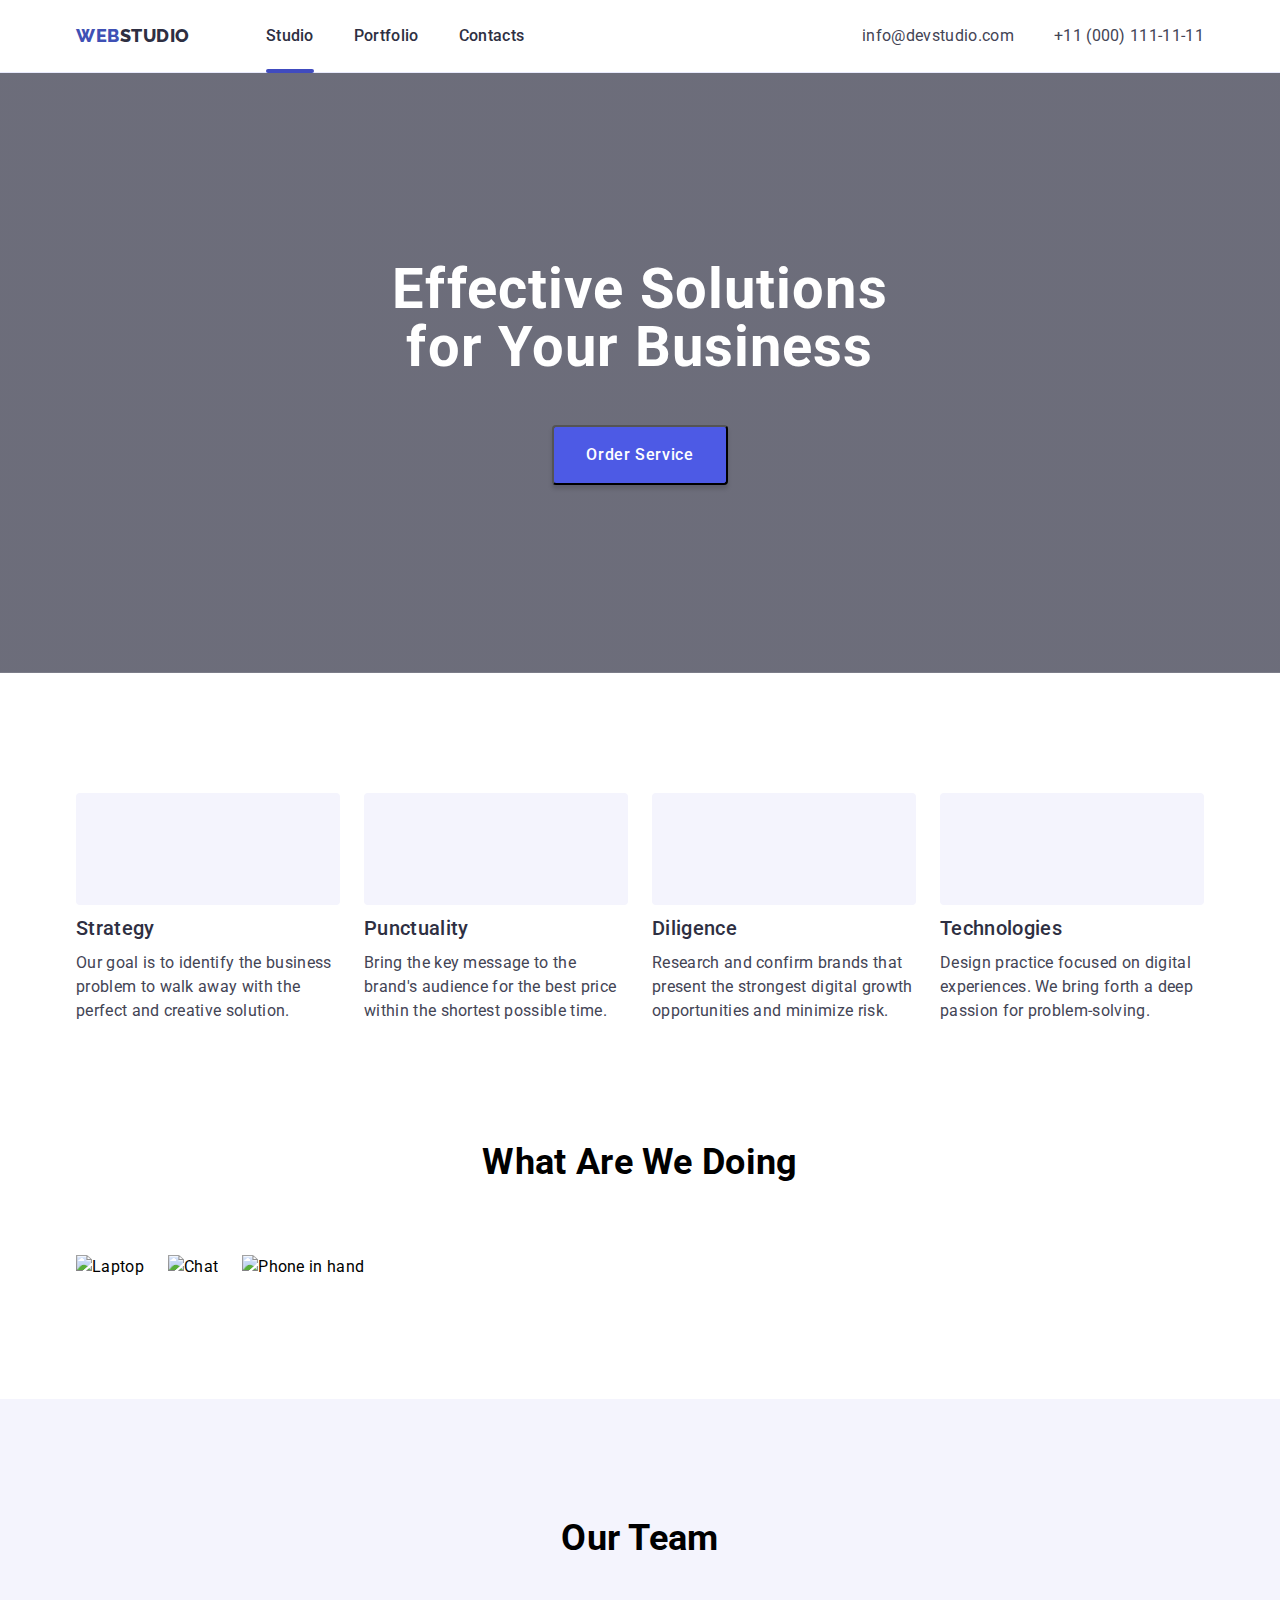
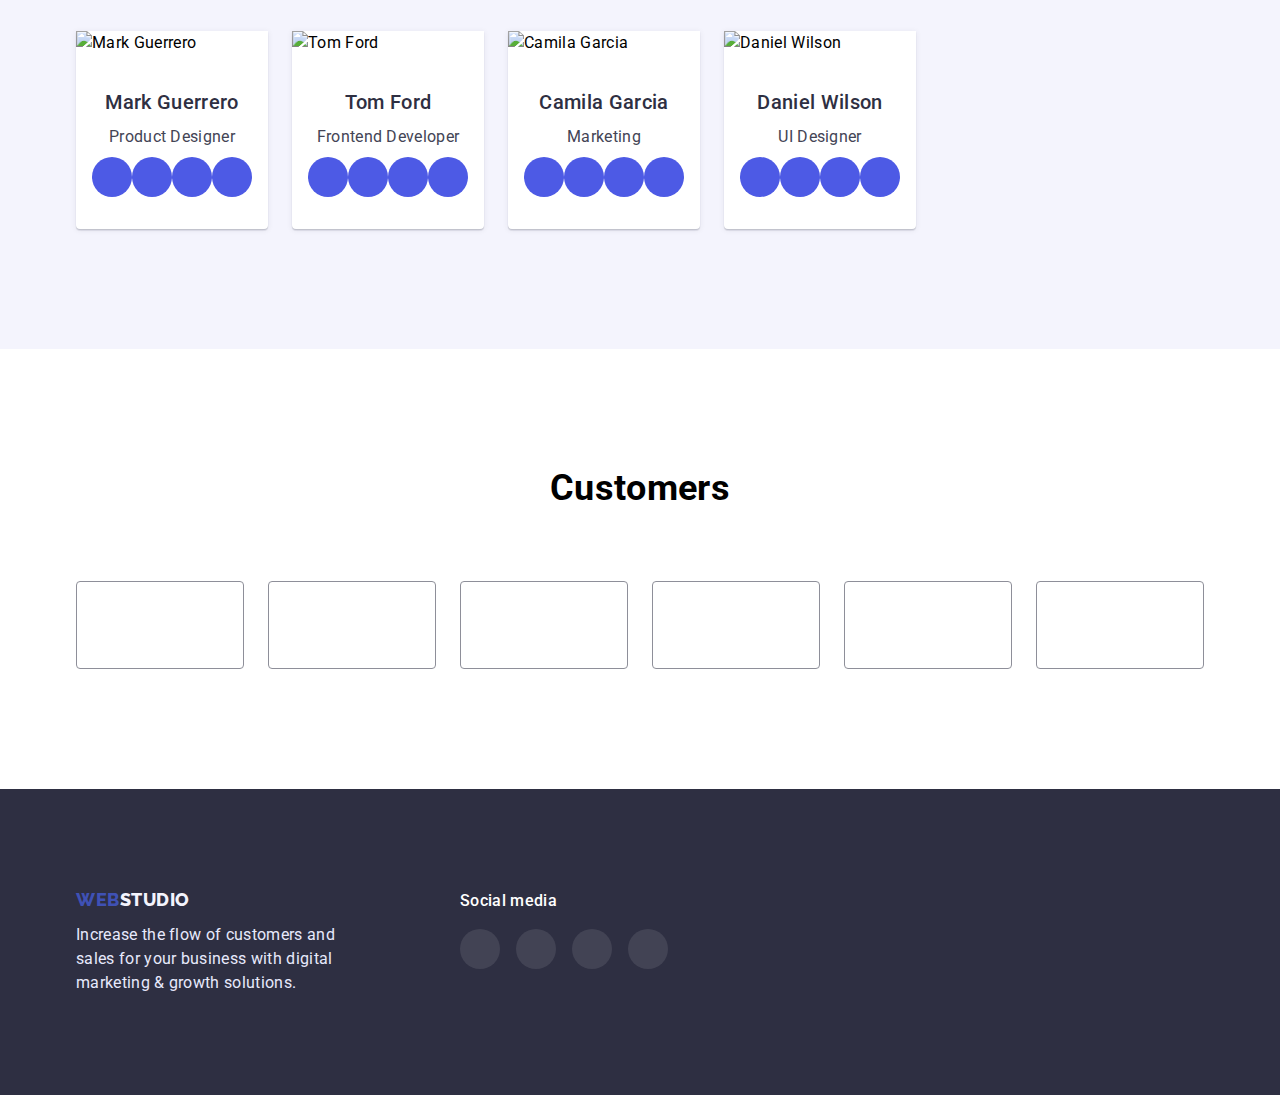
==== index.html @ 966cbff6 "v1.1" ====
<!DOCTYPE html>
<html lang="en">
  <head>
    <meta charset="UTF-8" />
    <meta http-equiv="X-UA-Compatible" content="IE=edge" />
    <meta name="viewport" content="width=device-width, initial-scale=1.0" />
    <title>WebStudio</title>
    <link rel="preconnect" href="https://fonts.googleapis.com" />
    <link rel="preconnect" href="https://fonts.gstatic.com" crossorigin />
    <link
      href="https://fonts.googleapis.com/css2?family=Raleway:wght@800&family=Roboto:wght@400;500;700;900&display=swap"
      rel="stylesheet"
    />
    <link
      rel="stylesheet"
      href="https://cdnjs.cloudflare.com/ajax/libs/modern-normalize/1.1.0/modern-normalize.min.css"
    />
    <link rel="stylesheet" href="./css/styles.css" />
  </head>
  <body>
    <header class="header">
      <div class="container main-nav">
        <nav class="header-navigation">
          <a class="header-logo link" href="./index.html"
            ><span class="header-logo-span">Web</span>Studio</a
          >
          <ul class="header-list list">
            <li class="header-item">
              <a class="header-link link current" href="./index.html">Studio</a>
            </li>
            <li class="header-item">
              <a class="header-link link" href="./portfolio.html">Portfolio</a>
            </li>
            <li class="header-item">
              <a class="header-link link" href="">Contacts</a>
            </li>
          </ul>
        </nav>
        <address class="header-address">
          <ul class="header-address-list list">
            <li class="header-address-item">
              <a
                class="header-address-link link"
                href="mailto:info@devstudio.com"
                >info@devstudio.com</a
              >
            </li>
            <li class="header-address-item">
              <a class="header-address-link link" href="tel:+110001111111"
                >+11 (000) 111-11-11</a
              >
            </li>
          </ul>
        </address>
      </div>
    </header>

    <main>
      <!-- Section hero image -->
      <section class="hero">
        <div class="container">
          <h1 class="hero-headline">Effective Solutions for Your Business</h1>
          <button type="button" data-modal-open class="hero-button">
            Order Service
          </button>
        </div>
      </section>

      <!-- Section general info -->

      <section class="advantages">
        <div class="container">
          <h2 class="advantages-title visually-hidden">Advantages</h2>
          <ul class="advantages-list list">
            <li class="advantages-item">
              <div class="advantages-item-wrapper">
                <svg class="advantages-item-icon" width="64" height="64">
                  <use href="./images/icons.svg#icon-antenna"></use>
                </svg>
              </div>
              <h3 class="advantages-subtitle">Strategy</h3>
              <p class="advantages-description">
                Our goal is to identify the business problem to walk away with
                the perfect and creative solution.
              </p>
            </li>
            <li class="advantages-item">
              <div class="advantages-item-wrapper">
                <svg class="advantages-item-icon" width="64" height="64">
                  <use href="./images/icons.svg#icon-clock"></use>
                </svg>
              </div>
              <h3 class="advantages-subtitle">Punctuality</h3>
              <p class="advantages-description">
                Bring the key message to the brand's audience for the best price
                within the shortest possible time.
              </p>
            </li>

            <li class="advantages-item">
              <div class="advantages-item-wrapper">
                <svg class="advantages-item-icon" width="64" height="64">
                  <use href="./images/icons.svg#icon-diagram"></use>
                </svg>
              </div>
              <h3 class="advantages-subtitle">Diligence</h3>
              <p class="advantages-description">
                Research and confirm brands that present the strongest digital
                growth opportunities and minimize risk.
              </p>
            </li>

            <li class="advantages-item">
              <div class="advantages-item-wrapper">
                <svg class="advantages-item-icon" width="64" height="64">
                  <use href="./images/icons.svg#icon-astronaut"></use>
                </svg>
              </div>
              <h3 class="advantages-subtitle">Technologies</h3>
              <p class="advantages-description">
                Design practice focused on digital experiences. We bring forth a
                deep passion for problem-solving.
              </p>
            </li>
          </ul>
        </div>
      </section>

      <!-- Services section-->
      <section class="services">
        <div class="container">
          <h2 class="services-title title">What are we doing</h2>
          <ul class="services-list list">
            <li class="services-item">
              <img
                src="./images/section2_img1.jpg"
                alt="Laptop"
                class="services-item-image"
              />
            </li>
            <li class="services-item">
              <img
                src="./images/section2_img2.jpg"
                alt="Chat"
                class="services-item-image"
              />
            </li>
            <li class="services-item">
              <img
                src="./images/section2_img3.jpg"
                alt="Phone in hand"
                class="services-item-image"
              />
            </li>
          </ul>
        </div>
      </section>

      <!-- Team section-->
      <section class="team">
        <div class="container">
          <h2 class="team-title title">Our Team</h2>
          <ul class="team-list list">
            <li class="team-item">
              <img
                src="./images/section3_img1.jpg"
                alt="Mark Guerrero"
                class="team-item-image"
              />
              <div class="team-card-container">
                <h3 class="team-item-subtitle">Mark Guerrero</h3>
                <p class="team-item-description">Product Designer</p>
                <ul class="team-social-list list">
                  <li class="team-social-item">
                    <a href="#" class="team-social-link link">
                      <svg class="team-social-icon" width="16" height="16">
                        <use href="./images/icons.svg#icon-instagram"></use>
                      </svg>
                    </a>
                  </li>
                  <li class="team-social-item">
                    <a href="#" class="team-social-link link">
                      <svg class="team-social-icon" width="16" height="16">
                        <use href="./images/icons.svg#icon-twitter"></use>
                      </svg>
                    </a>
                  </li>
                  <li class="team-social-item">
                    <a href="#" class="team-social-link link">
                      <svg class="team-social-icon" width="16" height="16">
                        <use href="./images/icons.svg#icon-facebook"></use>
                      </svg>
                    </a>
                  </li>
                  <li class="team-social-item">
                    <a href="#" class="team-social-link link">
                      <svg class="team-social-icon" width="16" height="16">
                        <use href="./images/icons.svg#icon-linkedin"></use>
                      </svg>
                    </a>
                  </li>
                </ul>
              </div>
            </li>
            <li class="team-item">
              <img
                src="./images/section3_img2.jpg"
                alt="Tom Ford"
                class="team-item-image"
              />
              <div class="team-card-container">
                <h3 class="team-item-subtitle">Tom Ford</h3>
                <p class="team-item-description">Frontend Developer</p>
                <ul class="team-social-list list">
                  <li class="team-social-item">
                    <a href="#" class="team-social-link link">
                      <svg class="team-social-icon" width="16" height="16">
                        <use href="./images/icons.svg#icon-instagram"></use>
                      </svg>
                    </a>
                  </li>
                  <li class="team-social-item">
                    <a href="#" class="team-social-link link">
                      <svg class="team-social-icon" width="16" height="16">
                        <use href="./images/icons.svg#icon-twitter"></use>
                      </svg>
                    </a>
                  </li>
                  <li class="team-social-item">
                    <a href="#" class="team-social-link link">
                      <svg class="team-social-icon" width="16" height="16">
                        <use href="./images/icons.svg#icon-facebook"></use>
                      </svg>
                    </a>
                  </li>
                  <li class="team-social-item">
                    <a href="#" class="team-social-link link">
                      <svg class="team-social-icon" width="16" height="16">
                        <use href="./images/icons.svg#icon-linkedin"></use>
                      </svg>
                    </a>
                  </li>
                </ul>
              </div>
            </li>
            <li class="team-item">
              <img
                src="./images/section3_img3.jpg"
                alt="Camila Garcia"
                class="team-item-image"
              />
              <div class="team-card-container">
                <h3 class="team-item-subtitle">Camila Garcia</h3>
                <p class="team-item-description">Marketing</p>
                <ul class="team-social-list list">
                  <li class="team-social-item">
                    <a href="#" class="team-social-link link">
                      <svg class="team-social-icon" width="16" height="16">
                        <use href="./images/icons.svg#icon-instagram"></use>
                      </svg>
                    </a>
                  </li>
                  <li class="team-social-item">
                    <a href="#" class="team-social-link link">
                      <svg class="team-social-icon" width="16" height="16">
                        <use href="./images/icons.svg#icon-twitter"></use>
                      </svg>
                    </a>
                  </li>
                  <li class="team-social-item">
                    <a href="#" class="team-social-link link">
                      <svg class="team-social-icon" width="16" height="16">
                        <use href="./images/icons.svg#icon-facebook"></use>
                      </svg>
                    </a>
                  </li>
                  <li class="team-social-item">
                    <a href="#" class="team-social-link link">
                      <svg class="team-social-icon" width="16" height="16">
                        <use href="./images/icons.svg#icon-linkedin"></use>
                      </svg>
                    </a>
                  </li>
                </ul>
              </div>
            </li>
            <li class="team-item">
              <img
                src="./images/section3_img4.jpg"
                alt="Daniel Wilson"
                class="team-item-image"
              />
              <div class="team-card-container">
                <h3 class="team-item-subtitle">Daniel Wilson</h3>
                <p class="team-item-description">UI Designer</p>
                <ul class="team-social-list list">
                  <li class="team-social-item">
                    <a href="#" class="team-social-link link">
                      <svg class="team-social-icon" width="16" height="16">
                        <use href="./images/icons.svg#icon-instagram"></use>
                      </svg>
                    </a>
                  </li>
                  <li class="team-social-item">
                    <a href="#" class="team-social-link link">
                      <svg class="team-social-icon" width="16" height="16">
                        <use href="./images/icons.svg#icon-twitter"></use>
                      </svg>
                    </a>
                  </li>
                  <li class="team-social-item">
                    <a href="#" class="team-social-link link">
                      <svg class="team-social-icon" width="16" height="16">
                        <use href="./images/icons.svg#icon-facebook"></use>
                      </svg>
                    </a>
                  </li>
                  <li class="team-social-item">
                    <a href="#" class="team-social-link link">
                      <svg class="team-social-icon" width="16" height="16">
                        <use href="./images/icons.svg#icon-linkedin"></use>
                      </svg>
                    </a>
                  </li>
                </ul>
              </div>
            </li>
          </ul>
        </div>
      </section>

      <!-- Cusnomers section-->

      <section class="customers">
        <div class="container">
          <h2 class="customers-title title">Customers</h2>
          <ul class="customers-list list">
            <li class="customers-item">
              <a href="#" class="customers-link link">
                <svg class="customers-icon" width="104" height="56">
                  <use href="./images/icons.svg#icon-Logo-1"></use>
                </svg>
              </a>
            </li>

            <li class="customers-item">
              <a href="#" class="customers-link link">
                <svg class="customers-icon" width="104" height="56">
                  <use href="./images/icons.svg#icon-Logo-6"></use>
                </svg>
              </a>
            </li>

            <li class="customers-item">
              <a href="#" class="customers-link link">
                <svg class="customers-icon" width="104" height="56">
                  <use href="./images/icons.svg#icon-Logo-5"></use>
                </svg>
              </a>
            </li>

            <li class="customers-item">
              <a href="#" class="customers-link link">
                <svg class="customers-icon" width="104" height="56">
                  <use href="./images/icons.svg#icon-Logo-3"></use>
                </svg>
              </a>
            </li>

            <li class="customers-item">
              <a href="#" class="customers-link link">
                <svg class="customers-icon" width="104" height="56">
                  <use href="./images/icons.svg#icon-Logo-4"></use>
                </svg>
              </a>
            </li>

            <li class="customers-item">
              <a href="#" class="customers-link link">
                <svg class="customers-icon" width="104" height="56">
                  <use href="./images/icons.svg#icon-Logo-2"></use>
                </svg>
              </a>
            </li>
          </ul>
        </div>
      </section>
    </main>
    <!-- Footer-->
    <footer class="footer">
      <div class="container">
        <div class="footer-info">
          <a href="./index.html" class="footer-logo link"
            ><span class="footer-logo-span">Web</span>Studio</a
          >
          <p class="footer-description">
            Increase the flow of customers and sales for your business with
            digital marketing & growth solutions.
          </p>
        </div>
        <div class="footer-social-media">
          <p class="footer-social-media-title">Social media</p>
          <ul class="footer-social-media-list list">
            <li class="footer-social-media-item">
              <a href="#" class="footer-social-media-link link">
                <svg class="footer-social-media-icon" width="24" height="24">
                  <use href="./images/icons.svg#icon-instagram"></use>
                </svg>
              </a>
            </li>
            <li class="footer-social-media-item">
              <a href="#" class="footer-social-media-link link">
                <svg class="footer-social-media-icon" width="24" height="24">
                  <use href="./images/icons.svg#icon-twitter"></use>
                </svg>
              </a>
            </li>
            <li class="footer-social-media-item">
              <a href="#" class="footer-social-media-link link">
                <svg class="footer-social-media-icon" width="24" height="24">
                  <use href="./images/icons.svg#icon-facebook"></use>
                </svg>
              </a>
            </li>
            <li class="footer-social-media-item">
              <a href="#" class="footer-social-media-link link">
                <svg class="footer-social-media-icon" width="24" height="24">
                  <use href="./images/icons.svg#icon-linkedin"></use>
                </svg>
              </a>
            </li>
          </ul>
        </div>
      </div>
    </footer>
    <div class="backdrop is-hidden" data-modal>
      <div class="modal">
        <button type="button" data-modal-close class="modal-button">
          <svg class="modal-icon" width="8" height="8">
            <use href="./images/icons.svg#icon-close-black"></use>
          </svg>
        </button>
      </div>
    </div>
    <script src="./js/modal.js"></script>
  </body>
</html>
---- css/styles.css ----
:root {
  --header-logo-color: #2e2f42;
  --header-logo-span-color: #3f51b5;
  --footer-logo: #f4f4fd;
  --link-color: #2e2f42;
  --link-hover-color: #404bbf;
  --address-color: #434455;
  --address-hover-color: #404bbf;
  --hero-background-color: #2e2f42;
  --hero-title-color: #ffffff;
  --btn-color: #4d5ae5;
  --btn-text-color: #ffffff;
  --btn-hover-color: #404bbf;
  --subtitle-color: #2e2f42;
  --description-color: #434455;
  --title-color: #2e2f42;
  --team-background-color: #f4f4fd;
  --team-items-color: #ffffff;
  --filter-btn-bg-color: #f4f4fd;
  --filter-btn-bg-hover-color: #404bbf;
  --filter-btn-text-color: #4d5ae5;
  --filter-btn-hover-text-color: #ffffff;
  --cards-item-color: #ffffff;
  --cards-item-border: 1px solid #e7e9fc;
  --footer-description-color: #e7e9fc;
  --footer-bg-color: #2e2f42;
}
h1,
h3,
h2,
ul,
p {
  margin-top: 0;
  margin-bottom: 0;
}
body {
  font-family: Roboto, sans-serif;
  font-style: normal;
  font-size: 16px;
  line-height: 1.5;
  letter-spacing: 0.02em;
}
.list {
  margin: 0;
  padding: 0;
  list-style-type: none;
}
.title {
  text-align: center;
  font-weight: 700;
  font-size: 36px;
  line-height: 1.11;
  text-transform: capitalize;
}
.link {
  text-decoration: none;
}
.container {
  max-width: 1158px;
  padding: 0 15px;
  margin: 0 auto;
}

/* ---  HEADER --- */

.header {
  border-bottom: 1px solid #e7e9fc;
}
.main-nav {
  display: flex;
  align-items: center;
}
.header-navigation {
  display: flex;
  align-items: center;
}
.header-logo {
  display: inline-block;
  font-family: "Raleway";
  font-weight: 800;
  font-size: 18px;
  line-height: 1.33;
  letter-spacing: 0.03em;
  text-transform: uppercase;
  color: var(--header-logo-color);
}
.header-logo-span {
  color: var(--header-logo-span-color);
}
.header-list {
  display: flex;
  margin-left: 76px;
}
.header-item {
}
.header-item:not(:last-child) {
  margin-right: 40px;
}
.header-link {
  position: relative;
  display: inline-block;
  padding: 24px 0;
  font-weight: 500;
  color: var(--link-color);
  transition-property: color;
  transition-duration: 250ms;
  transition-timing-function: cubic-bezier(0.4, 0, 0.2, 1);
}
.current::after {
  content: "";
  display: block;
  position: absolute;
  width: 100%;
  height: 4px;
  background: #404bbf;
  border-radius: 2px;
  bottom: -1px;
  left: 0;
}
.header-link:focus,
.header-link:hover {
  color: var(--link-hover-color);
}
.header-address {
  margin-left: auto;
}
.header-address-item {
}
.header-address-list {
  display: flex;
}
.header-address-link {
  font-style: normal;
  color: var(--address-color);
  transition-property: color;
  transition-duration: 250ms;
  transition-timing-function: cubic-bezier(0.4, 0, 0.2, 1);
}
.header-address-item:not(:last-child) {
  margin-right: 40px;
}
.header-address-link:focus,
.header-address-link:hover {
  color: var(--address-hover-color);
}

/* --- HERO SECTION ---- */

.hero {
  text-align: center;
  padding: 188px 0;
  margin: 0 auto;
  max-width: 1440px;
  background: linear-gradient(rgba(46, 47, 66, 0.7), rgba(46, 47, 66, 0.7)),
    url("../images/people-office.jpg");
  background-size: cover;
  background-position: center;
  background-repeat: no-repeat;
  margin: 0 auto;
}
.hero-headline {
  display: block;
  margin: 0 auto;
  max-width: 496px;
  margin-bottom: 48px;
  font-weight: 700;
  font-size: 56px;
  line-height: 1.034;
  letter-spacing: 0.02em;
  color: var(--hero-title-color);
}
.hero-button {
  font-family: inherit;
  padding: 16px 32px;
  min-width: 169px;
  background-color: var(--btn-color);
  box-shadow: 0px 4px 4px rgba(0, 0, 0, 0.15);
  border-radius: 4px;
  font-weight: 500;
  font-size: 16px;
  text-align: center;
  letter-spacing: 0.04em;
  color: var(--btn-text-color);
  line-height: 1.5;
  cursor: pointer;
  transition-property: background-color, box-shadow;
  transition-duration: 250ms;
  transition-timing-function: cubic-bezier(0.4, 0, 0.2, 1);
}
.hero-button:hover {
  background-color: var(--btn-hover-color);
}
.hero-button:focus {
  background-color: #404bbf;
  box-shadow: 0px 4px 4px rgba(0, 0, 0, 0.15);
}

/* --- ADVANTAGES SECTION ---- */

.advantages {
  padding-top: 120px;
  padding-bottom: 120px;
}
.advantages-item-wrapper {
  display: flex;
  justify-content: center;
  align-items: center;
  margin-bottom: 8px;
  background-color: #f4f4fd;
  border-radius: 4px;
  height: 112px;
}
.advantages-item-icon {
}

.advantages-title {
}
.visually-hidden {
  position: absolute;
  top: -150%;
  z-index: -100;
  width: 0;
  height: 0;
  opacity: 0;
  visibility: hidden;
  user-select: none;
  pointer-events: none;
  cursor: none;
  margin: 0;
  padding: 0;
  overflow: hidden;
  border: none;
  outline: none;
  white-space: nowrap;
}
.advantages-list {
  display: flex;
}
.advantages-item {
  max-width: 264px;
  margin-right: 24px;
}
.advantages-item:nth-child(4n) {
  margin-right: 0;
}
.advantages-subtitle {
  margin-bottom: 8px;
  font-weight: 500;
  font-size: 20px;
  color: var(--subtitle-color);
}
.advantages-description {
  color: var(--description-color);
}

/* --- SERVICES SECTION ---- */

.services {
  padding-bottom: 120px;
}
.services-title {
  margin-bottom: 72px;
}
.services-list {
  display: flex;
}
.services-item {
  max-width: 360px;
  margin-right: 24px;
}
.services-item:nth-child(3n) {
  margin-right: 0;
}
.services-item-image {
  display: block;
  max-width: 100%;
  height: auto;
}

/* --- TEAM SECTION ---- */

.team {
  background-color: var(--team-background-color);
  padding: 120px 0;
}
.team-title {
  margin-bottom: 72px;
}
.team-list {
  display: flex;
}
.team-item {
  max-width: 264px;
  margin-right: 24px;
  background-color: var(--team-items-color);
  box-shadow: 0px 1px 6px rgba(46, 47, 66, 0.08),
    0px 1px 1px rgba(46, 47, 66, 0.16), 0px 2px 1px rgba(46, 47, 66, 0.08);
  border-radius: 0px 0px 4px 4px;
}
.team-item:nth-child(4n) {
  margin-right: 0;
}
.team-item-image {
  display: block;
  max-width: 100%;
  height: auto;
}
.team-card-container {
  padding: 32px 16px;
  text-align: center;
}
.team-item-subtitle {
  font-weight: 500;
  font-size: 20px;
  color: var(--subtitle-color);
  margin-bottom: 8px;
}
.team-item-description {
  color: var(--description-color);
  margin-bottom: 8px;
}
.team-social-list {
  display: flex;
  justify-content: space-between;
}
.team-social-item {
  width: 40px;
  height: 40px;
}
.team-social-link {
  display: flex;
  justify-content: center;
  align-items: center;
  background-color: #4d5ae5;
  color: #f4f4fd;
  border-radius: 50%;
  width: 100%;
  height: 100%;
  transition-property: background-color;
  transition-duration: 250ms;
  transition-timing-function: cubic-bezier(0.4, 0, 0.2, 1);
}
.team-social-link:is(:hover, :focus) {
  background-color: #404bbf;
}
.team-social-icon {
  fill: currentColor;
}

/* --- CUSTOMERS SECTION ---- */

.customers {
  padding-top: 120px;
  padding-bottom: 120px;
}
.customers-title {
  margin-bottom: 72px;
}
.customers-list {
  display: flex;
  justify-content: center;
  gap: 24px;
  align-items: center;
}

.customers-item {
  width: 168px;
  height: 88px;
}
.customers-link {
  display: flex;
  align-items: center;
  justify-content: center;
  width: 100%;
  height: 100%;
  color: #8e8f99;
  border: 1px solid #8e8f99;
  border-radius: 4px;
  transition-property: border-color, color;
  transition-duration: 250ms;
  transition-timing-function: cubic-bezier(0.4, 0, 0.2, 1);
}
.customers-link:is(:hover, :focus) {
  border-color: #404bbf;
  color: #404bbf;
}
.customers-icon {
  fill: currentColor;
}

/* --- PORTFOLIO SECTION ---- */

.portfolio {
  padding-top: 96px;
  padding-bottom: 120px;
}
.portfolio-title {
}
.filter-list {
  display: flex;
  justify-content: center;
  margin-bottom: 72px;
}
.filter-item {
  margin-right: 24px;
}
.filter-item:last-child {
  margin-right: 0;
}
.filter-item-btn {
  background-color: var(--filter-btn-bg-color);
  border: 1px solid #e7e9fc;
  padding: 12px 24px;
  border-radius: 4px;
  font-family: inherit;
  font-weight: 500;
  font-size: 16px;
  letter-spacing: 0.04em;
  color: var(--filter-btn-text-color);
  line-height: 1.5;
  cursor: pointer;
  transition-property: border-color, color, box-shadow, background-color;
  transition-duration: 250ms;
  transition-timing-function: cubic-bezier(0.4, 0, 0.2, 1);
}
.filter-item-btn:focus,
.filter-item-btn:hover {
  background-color: var(--filter-btn-bg-hover-color);
  border-color: var(--filter-btn-bg-hover-color);
  color: var(--filter-btn-hover-text-color);
  box-shadow: 0px 3px 1px rgba(0, 0, 0, 0.1), 0px 2px 1px rgba(0, 0, 0, 0.08),
    0px 2px 2px rgba(0, 0, 0, 0.12);
}
.cards-list {
  display: flex;
  flex-wrap: wrap;
}
.cards-item {
  margin-right: 24px;
  margin-bottom: 48px;
  max-width: 360px;
  background-color: var(--cards-item-color);
}
.cards-item-link {
  display: inline-block;
  transition: box-shadow 250ms cubic-bezier(0.4, 0, 0.2, 1);
}
.cards-item-link:hover {
  box-shadow: 0px 1px 6px rgba(46, 47, 66, 0.08),
    0px 1px 1px rgba(46, 47, 66, 0.16), 0px 2px 1px rgba(46, 47, 66, 0.08);
}
.cards-item:nth-child(3n) {
  margin-right: 0;
}
.cards-item:nth-last-child(-n + 3) {
  margin-bottom: 0;
}
.cards-item-content {
  padding: 32px 16px;
  border-right: var(--cards-item-border);
  border-bottom: var(--cards-item-border);
  border-left: var(--cards-item-border);
}
.cards-item-image {
  display: block;
  max-width: 100%;
  height: auto;
}
.cards-item-subtitle {
  margin-bottom: 8px;
  font-weight: 500;
  font-size: 20px;
  color: var(--subtitle-color);
}
.cards-item-description {
  color: var(--description-color);
}
.cards-overlay {
  position: relative;
  overflow: hidden;
}
.cards-overlay-description {
  position: absolute;
  padding: 40px 32px;
  width: 100%;
  height: 100%;
  color: #f4f4fd;
  left: 0px;
  top: 0px;
  background: #4d5ae5;
  transform: translateY(100%);
  transition-property: transform;
  transition-duration: 250ms;
  transition-timing-function: cubic-bezier(0.4, 0, 0.2, 1);
  overflow: auto;
}
.cards-item-link:hover .cards-overlay-description,
.cards-item-link:focus .cards-overlay-description {
  transform: translateY(0);
}

/* --- FOOTER---- */

.footer {
  padding-top: 100px;
  padding-bottom: 100px;
  background-color: #2e2f42;
}
.footer .container {
  display: flex;
}
.footer-info {
  margin-right: 120px;
}
.footer-description {
  max-width: 264px;
  color: var(--footer-description-color);
}
.footer-logo {
  display: inline-block;
  margin-bottom: 16px;
  font-family: "Raleway";
  font-weight: 800;
  font-size: 18px;
  line-height: 0.85;
  letter-spacing: 0.03em;
  text-transform: uppercase;
  color: var(--footer-logo);
}

.footer-logo-span {
  color: var(--header-logo-span-color);
}
.footer-social-media {
}
.footer-social-media-title {
  margin-bottom: 16px;
  font-weight: 500;
  color: #ffffff;
}
.footer-social-media-list {
  display: flex;
}
.footer-social-media-item {
  width: 40px;
  height: 40px;
  margin-right: 16px;
}
.footer-social-media-item:last-child {
  margin-right: 0;
}
.footer-social-media-link {
  display: flex;
  justify-content: center;
  align-items: center;
  background-color: rgba(250, 250, 250, 0.1);
  color: #f4f4fd;
  border-radius: 50%;
  width: 100%;
  height: 100%;
  transition-property: background-color;
  transition-duration: 250ms;
  transition-timing-function: cubic-bezier(0.4, 0, 0.2, 1);
}
.footer-social-media-link:is(:hover, :focus) {
  background-color: #31d0aa;
}

.footer-social-media-icon {
  fill: currentColor;
}
.backdrop {
  background-color: rgba(46, 47, 66, 0.4);
  position: fixed;
  width: 100%;
  min-height: 100%;
  top: 0;
  left: 0;
}
.modal {
  position: absolute;
  padding: 24px;
  width: 408px;
  height: 576px;
  background: #fcfcfc;
  box-shadow: 0px 1px 1px rgba(0, 0, 0, 0.14), 0px 1px 3px rgba(0, 0, 0, 0.12),
    0px 2px 1px rgba(0, 0, 0, 0.2);
  border-radius: 4px;
  top: 50%;
  left: 50%;
  opacity: 1;
  transform: translate(-50%, -50%) scale(1);
  transition: transform 250ms cubic-bezier(0.4, 0, 0.2, 1),
    opacity 250ms cubic-bezier(0.4, 0, 0.2, 1);
}
.modal-button {
  display: flex;
  align-items: center;
  justify-content: center;
  width: 24px;
  height: 24px;
  margin-left: auto;
  background-color: #e7e9fc;
  color: #2e2f42;
  border-radius: 50%;
  border: 1px solid rgba(0, 0, 0, 0.1);
  transition: background-color 250ms cubic-bezier(0.4, 0, 0.2, 1);
  cursor: pointer;
}
.backdrop.is-hidden .modal {
  transform: translate(-50%, -50%) scale(0);
  opacity: 0;
}

.modal-button:is(:hover, :focus) {
  background-color: #404bbf;
  color: #ffffff;
}
.modal-icon {
  fill: currentColor;
}
.is-hidden {
  opacity: 0;
  visibility: hidden;
  pointer-events: none;
}
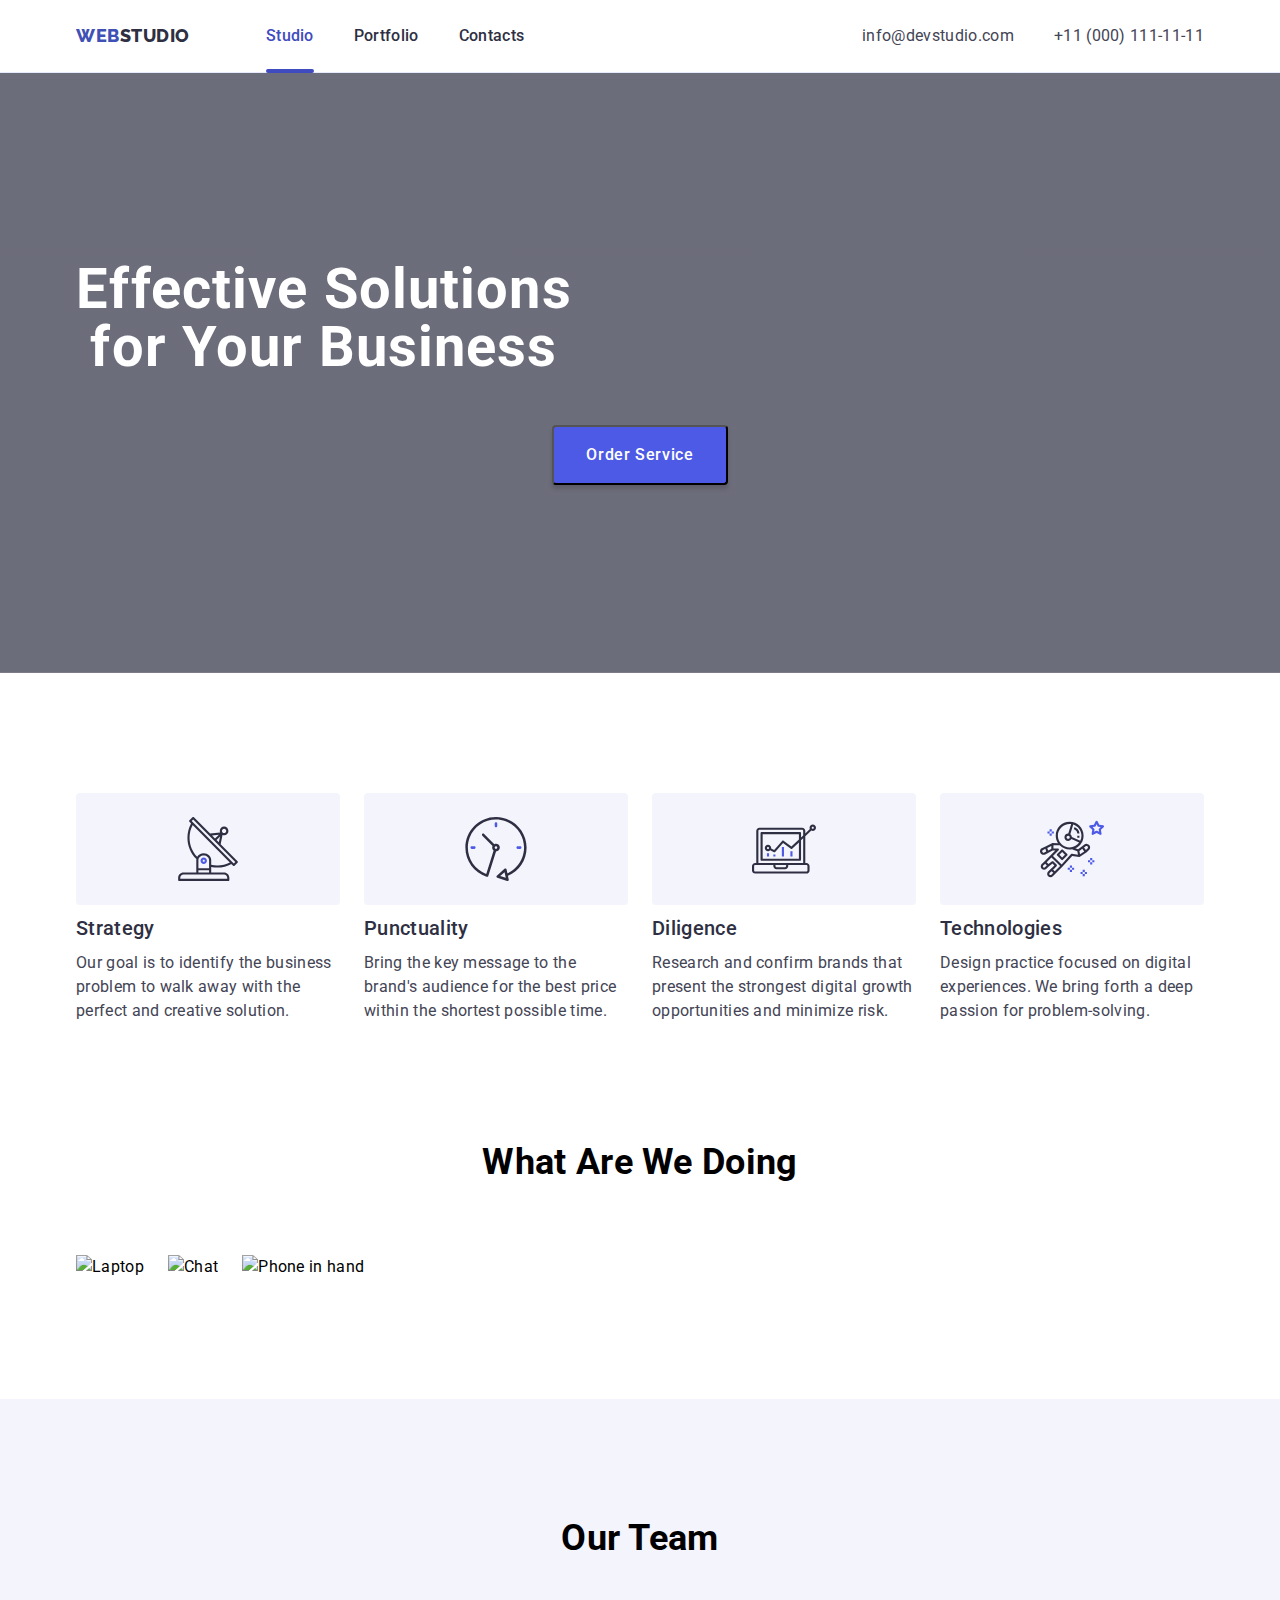
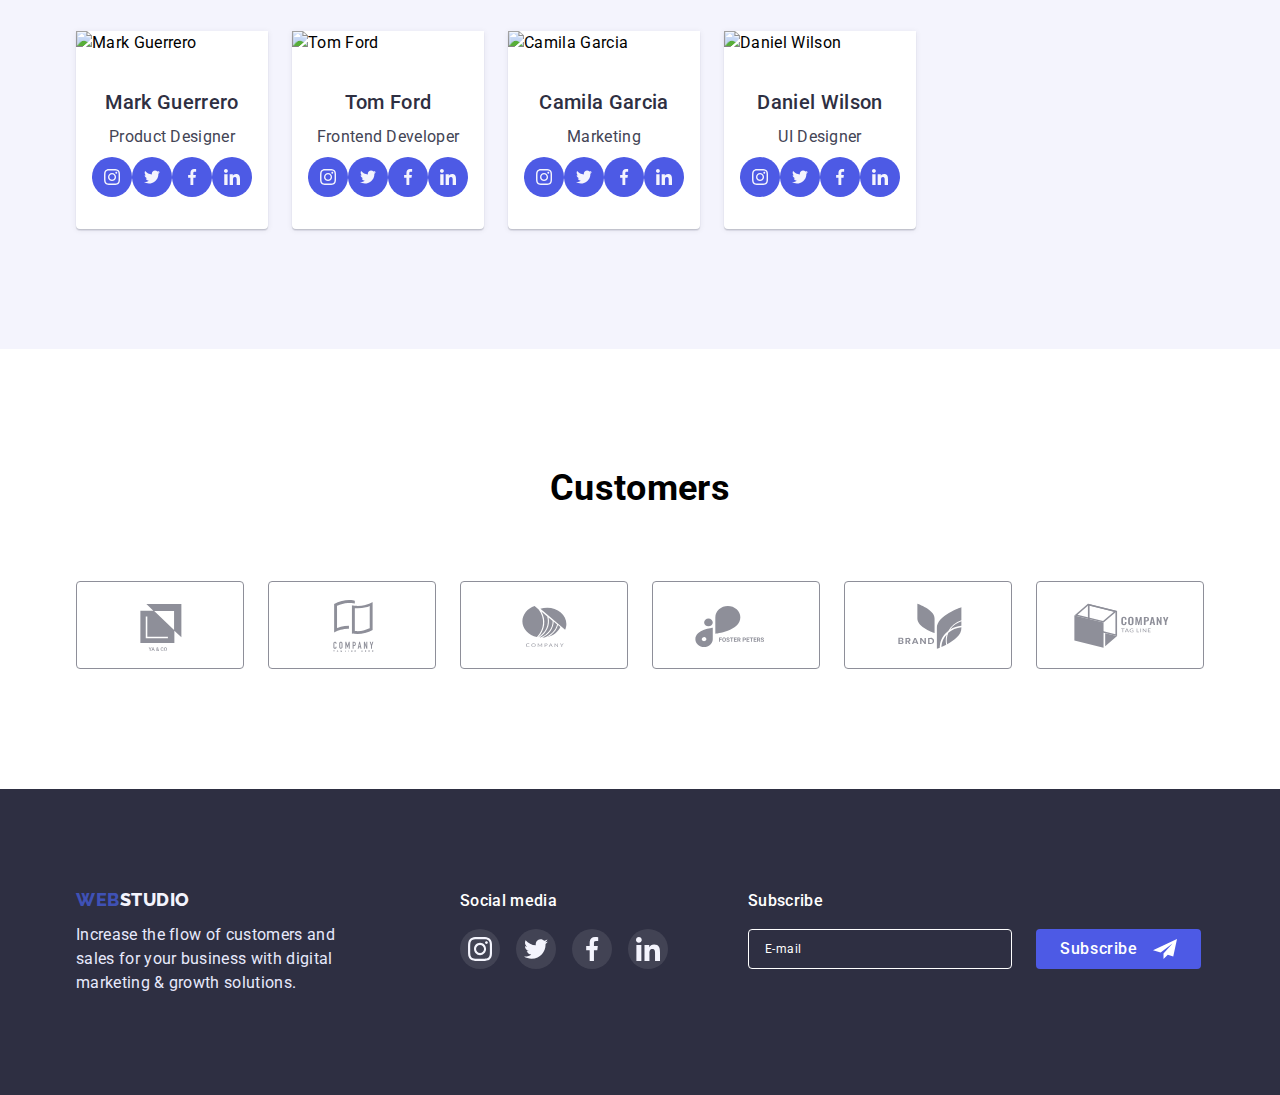
==== commit b5beda6a: "v1" ====
--- a/index.html
+++ b/index.html
@@ -386,7 +386,9 @@
         </div>
       </section>
     </main>
-    <!-- Footer-->
+
+    <!-- FOOTER-->
+
     <footer class="footer">
       <div class="container">
         <div class="footer-info">
@@ -431,8 +433,33 @@
             </li>
           </ul>
         </div>
+        <div class="footer-form-group">
+          <p class="footer-email-label">Subscribe</p>
+          <form class="footer_form">
+            <input
+              aria-label="email"
+              type="email"
+              name="email-for-subscription"
+              class="footer-email-input"
+              placeholder="E-mail"
+            />
+            <button
+              class="footer-email-button"
+              name="subscription"
+              type="submit"
+            >
+              Subscribe
+              <svg class="footer-button-icon" width="24px" height="24px">
+                <use href="./images/icons.svg#icon-subscribe"></use>
+              </svg>
+            </button>
+          </form>
+        </div>
       </div>
     </footer>
+
+    <!-- MODAL WINDOW-->
+
     <div class="backdrop is-hidden" data-modal>
       <div class="modal">
         <button type="button" data-modal-close class="modal-button">
@@ -440,6 +467,85 @@
             <use href="./images/icons.svg#icon-close-black"></use>
           </svg>
         </button>
+        <h2 class="modal-title">
+          Leave your contacts and we will call you back
+        </h2>
+        <form action="#" class="modal-form">
+          <div class="form-group">
+            <label for="name" class="modal-label"><span>Name</span></label>
+            <div class="form-field">
+              <input
+                type="text"
+                name="user-name"
+                id="name"
+                class="modal-input"
+              />
+              <svg class="form-icon" width="18px" height="18px">
+                <use href="./images/icons.svg#icon-person"></use>
+              </svg>
+            </div>
+          </div>
+          <div class="form-group">
+            <label for="phone" class="modal-label"><span>Phone</span></label>
+            <div class="form-field">
+              <input
+                type="tel"
+                name="user-phone"
+                id="phone"
+                class="modal-input"
+              />
+              <svg class="form-icon" width="18px" height="24px">
+                <use href="./images/icons.svg#icon-phone"></use>
+              </svg>
+            </div>
+          </div>
+          <div class="form-group">
+            <label for="email" class="modal-label"><span>Email</span></label>
+            <div class="form-field">
+              <input
+                type="email"
+                name="user-email"
+                id="email"
+                class="modal-input"
+              />
+              <svg class="form-icon" width="18px" height="24px">
+                <use href="./images/icons.svg#icon-email"></use>
+              </svg>
+            </div>
+          </div>
+          <div class="form-group">
+            <label class="modal-label" for="comment"
+              ><span>Comment</span></label
+            >
+            <textarea
+              name="comment"
+              id="comment"
+              placeholder="Text input"
+              class="form-textarea"
+            ></textarea>
+          </div>
+
+          <div class="form-group-checkbox">
+            <input
+              type="checkbox"
+              name="policy"
+              id="policy"
+              class="form-checkbox visually-hidden"
+            />
+            <label for="policy" class="form-checkbox-label"
+              ><span>
+                <svg class="form-checkbox-icon" width="10px" height="8px">
+                  <use href="./images/icons.svg#icon-confirm"></use>
+                </svg>
+              </span>
+              I accept the terms and conditions of the
+              <a class="form-privacy-policy-link" href="#">
+                Privacy Policy</a
+              ></label
+            >
+          </div>
+          <button type="submit" class="modal-submit-button">Send</button>
+        </form>
       </div>
     </div>
     <script src="./js/modal.js"></script>
--- a/css/styles.css
+++ b/css/styles.css
@@ -24,7 +24,15 @@
   --cards-item-border: 1px solid #e7e9fc;
   --footer-description-color: #e7e9fc;
   --footer-bg-color: #2e2f42;
-}
+  --modal-border-input: 1px solid rgba(46, 47, 66, 0.4);
+  --modal-border-input-focus: 1px solid #4d5ae5;
+  --modal-title: #2e2f42;
+  --modal-label: #8e8f99;
+  --footer-form-text: #ffffff;
+  --footer-bg-button: #4d5ae5;
+  --footer-bg-button-hover: #31d0aa;
+}
+
 h1,
 h3,
 h2,
@@ -105,6 +113,9 @@
   transition-property: color;
   transition-duration: 250ms;
   transition-timing-function: cubic-bezier(0.4, 0, 0.2, 1);
+}
+.current {
+  color: #404bbf;
 }
 .current::after {
   content: "";
@@ -160,7 +171,7 @@
 }
 .hero-headline {
   display: block;
-  margin: 0 auto;
+
   max-width: 496px;
   margin-bottom: 48px;
   font-weight: 700;
@@ -183,7 +194,7 @@
   color: var(--btn-text-color);
   line-height: 1.5;
   cursor: pointer;
-  transition-property: background-color, box-shadow;
+  transition-property: background-color;
   transition-duration: 250ms;
   transition-timing-function: cubic-bezier(0.4, 0, 0.2, 1);
 }
@@ -192,7 +203,6 @@
 }
 .hero-button:focus {
   background-color: #404bbf;
-  box-shadow: 0px 4px 4px rgba(0, 0, 0, 0.15);
 }
 
 /* --- ADVANTAGES SECTION ---- */
@@ -539,6 +549,7 @@
   color: #ffffff;
 }
 .footer-social-media-list {
+  margin-right: 80px;
   display: flex;
 }
 .footer-social-media-item {
@@ -568,7 +579,71 @@
 
 .footer-social-media-icon {
   fill: currentColor;
-}
+  align-items: center;
+}
+
+.footer-email-label {
+  display: block;
+  margin-bottom: 16px;
+  font-weight: 500;
+  color: var(--footer-form-text);
+}
+.footer_form {
+  display: flex;
+  gap: 24px;
+}
+.footer-email-input {
+  width: 264px;
+  padding: 8px 16px;
+  border: 1px solid #ffffff;
+  border-radius: 4px;
+  background-color: transparent;
+  font-family: inherit;
+  color: var(--footer-form-text);
+  margin: 0;
+  outline: transparent;
+  /*  filter: drop-shadow(0px 4px 4px rgba(0, 0, 0, 0.15));*/
+  transition: border 250ms cubic-bezier(0.4, 0, 0.2, 1);
+}
+.footer-email-input::placeholder {
+  font-weight: 400;
+  font-size: 12px;
+  line-height: 2;
+  letter-spacing: 0.04em;
+  color: var(--footer-form-text);
+}
+.footer-email-input:focus {
+  border: var(--modal-border-input-focus);
+}
+.footer-email-button {
+  position: relative;
+  min-width: 165px;
+  padding: 8px 24px;
+  cursor: pointer;
+  font-family: inherit;
+  text-align: start;
+  border: none;
+  font-weight: 500;
+  font-size: 16px;
+  line-height: 1.5;
+  letter-spacing: 0.04em;
+  color: var(--footer-form-text);
+  background-color: var(--footer-bg-button);
+  border-radius: 4px;
+  transition: background-color 350ms cubic-bezier(0.4, 0, 0.2, 1);
+}
+.footer-button-icon {
+  position: absolute;
+  fill: var(--footer-form-text);
+  top: 50%;
+  right: 24px;
+  transform: translateY(-50%);
+}
+.footer-email-button:is(:hover, :focus) {
+  background-color: var(--footer-bg-button-hover);
+}
+/* MODAL WINDOW */
+
 .backdrop {
   background-color: rgba(46, 47, 66, 0.4);
   position: fixed;
@@ -576,12 +651,19 @@
   min-height: 100%;
   top: 0;
   left: 0;
+  opacity: 1;
+  transition: opacity 350ms cubic-bezier(0.4, 0, 0.2, 1);
+}
+.backdrop.is-hidden {
+  opacity: 0;
+  visibility: hidden;
+  pointer-events: none;
 }
 .modal {
   position: absolute;
   padding: 24px;
   width: 408px;
-  height: 576px;
+  height: 584px;
   background: #fcfcfc;
   box-shadow: 0px 1px 1px rgba(0, 0, 0, 0.14), 0px 1px 3px rgba(0, 0, 0, 0.12),
     0px 2px 1px rgba(0, 0, 0, 0.2);
@@ -590,8 +672,12 @@
   left: 50%;
   opacity: 1;
   transform: translate(-50%, -50%) scale(1);
-  transition: transform 250ms cubic-bezier(0.4, 0, 0.2, 1),
-    opacity 250ms cubic-bezier(0.4, 0, 0.2, 1);
+  transition: transform 350ms cubic-bezier(0.4, 0, 0.2, 1),
+    opacity 350ms cubic-bezier(0.4, 0, 0.2, 1);
+}
+.backdrop.is-hidden .modal {
+  transform: translate(-50%, -50%) scale(1.3);
+  opacity: 0;
 }
 .modal-button {
   display: flex;
@@ -606,10 +692,7 @@
   border: 1px solid rgba(0, 0, 0, 0.1);
   transition: background-color 250ms cubic-bezier(0.4, 0, 0.2, 1);
   cursor: pointer;
-}
-.backdrop.is-hidden .modal {
-  transform: translate(-50%, -50%) scale(0);
-  opacity: 0;
+  margin-bottom: 24px;
 }
 
 .modal-button:is(:hover, :focus) {
@@ -619,8 +702,139 @@
 .modal-icon {
   fill: currentColor;
 }
-.is-hidden {
-  opacity: 0;
-  visibility: hidden;
-  pointer-events: none;
-}
+.modal-title {
+  font-weight: 500;
+  font-size: 16px;
+  line-height: 1.5;
+  letter-spacing: 0.02em;
+  color: var(--modal-title-color);
+  margin-bottom: 16px;
+  text-align: center;
+}
+.modal-form {
+  font-weight: 400;
+  font-size: 12px;
+  line-height: 14px;
+  letter-spacing: 0.04em;
+}
+
+.form-field {
+  position: relative;
+}
+.form-group {
+  margin-bottom: 8px;
+}
+.modal-label span {
+  display: block;
+  margin-bottom: 4px;
+  color: var(--modal-label);
+}
+.modal-input {
+  position: relative;
+  width: 100%;
+  font: inherit;
+  color: #2e2f42;
+  background-color: transparent;
+  border: var(--modal-border-input);
+  border-radius: 4px;
+  margin: 0;
+  padding: 11px 16px 11px 38px;
+  outline: transparent;
+  transition: border 250ms cubic-bezier(0.4, 0, 0.2, 1);
+}
+.modal-input:focus,
+.form-textarea:focus {
+  border: var(--modal-border-input-focus);
+}
+.form-icon {
+  fill: #2e2f42;
+  position: absolute;
+  top: 50%;
+  left: 19px;
+  transform: translateY(-50%);
+  transition: color 250ms cubic-bezier(0.4, 0, 0.2, 1);
+}
+.modal-input:focus + .form-icon {
+  fill: #4d5ae5;
+}
+
+.form-textarea {
+  display: block;
+  padding: 8px 16px;
+  margin-bottom: 16px;
+  width: 100%;
+  min-height: 120px;
+  border: var(--modal-border-input);
+  outline: transparent;
+  border-radius: 4px;
+  resize: none;
+}
+.modal-textarea::placeholder {
+  font-weight: 400;
+  font-size: 12px;
+  line-height: 2;
+  letter-spacing: 0.04em;
+  color: rgba(46, 47, 66, 0.4);
+}
+.form-group-checkbox {
+  margin-bottom: 24px;
+}
+
+.form-checkbox-label {
+  display: flex;
+  align-items: center;
+  color: #8e8f99;
+}
+
+.form-checkbox-label span {
+  display: flex;
+  align-items: center;
+  justify-content: center;
+  margin-right: 8px;
+  width: 16px;
+  height: 16px;
+  fill: transparent;
+  border: 1px solid rgba(46, 47, 66, 0.4);
+  background-color: transparent;
+  border-radius: 2px;
+
+  transition: fill 200ms cubic-bezier(0.4, 0, 0.2, 1),
+    background-color 200ms cubic-bezier(0.4, 0, 0.2, 1);
+}
+.form-checkbox:checked + .form-checkbox-label span {
+  background-color: #404bbf;
+  border: 1px solid #404bbf;
+  fill: #f4f4fd;
+}
+.form-checkbox-icon {
+}
+.form-privacy-policy-link {
+  display: block;
+  margin-left: 4px;
+  color: #4d5ae5;
+}
+
+.modal-submit-button {
+  display: block;
+  margin: 0 auto;
+  padding: 16px 32px;
+  min-width: 169px;
+
+  background: #4d5ae5;
+  border: none;
+  box-shadow: 0px 4px 4px rgba(0, 0, 0, 0.15);
+  border-radius: 4px;
+  font-family: inherit;
+  font-weight: 500;
+  font-size: 16px;
+  line-height: 1.5;
+  letter-spacing: 0.04em;
+  text-align: center;
+  color: #ffffff;
+  cursor: pointer;
+  transition: background-color 250ms cubic-bezier(0.4, 0, 0.2, 1);
+}
+
+.modal-submit-button:hover {
+  background-color: var(--btn-hover-color);
+}
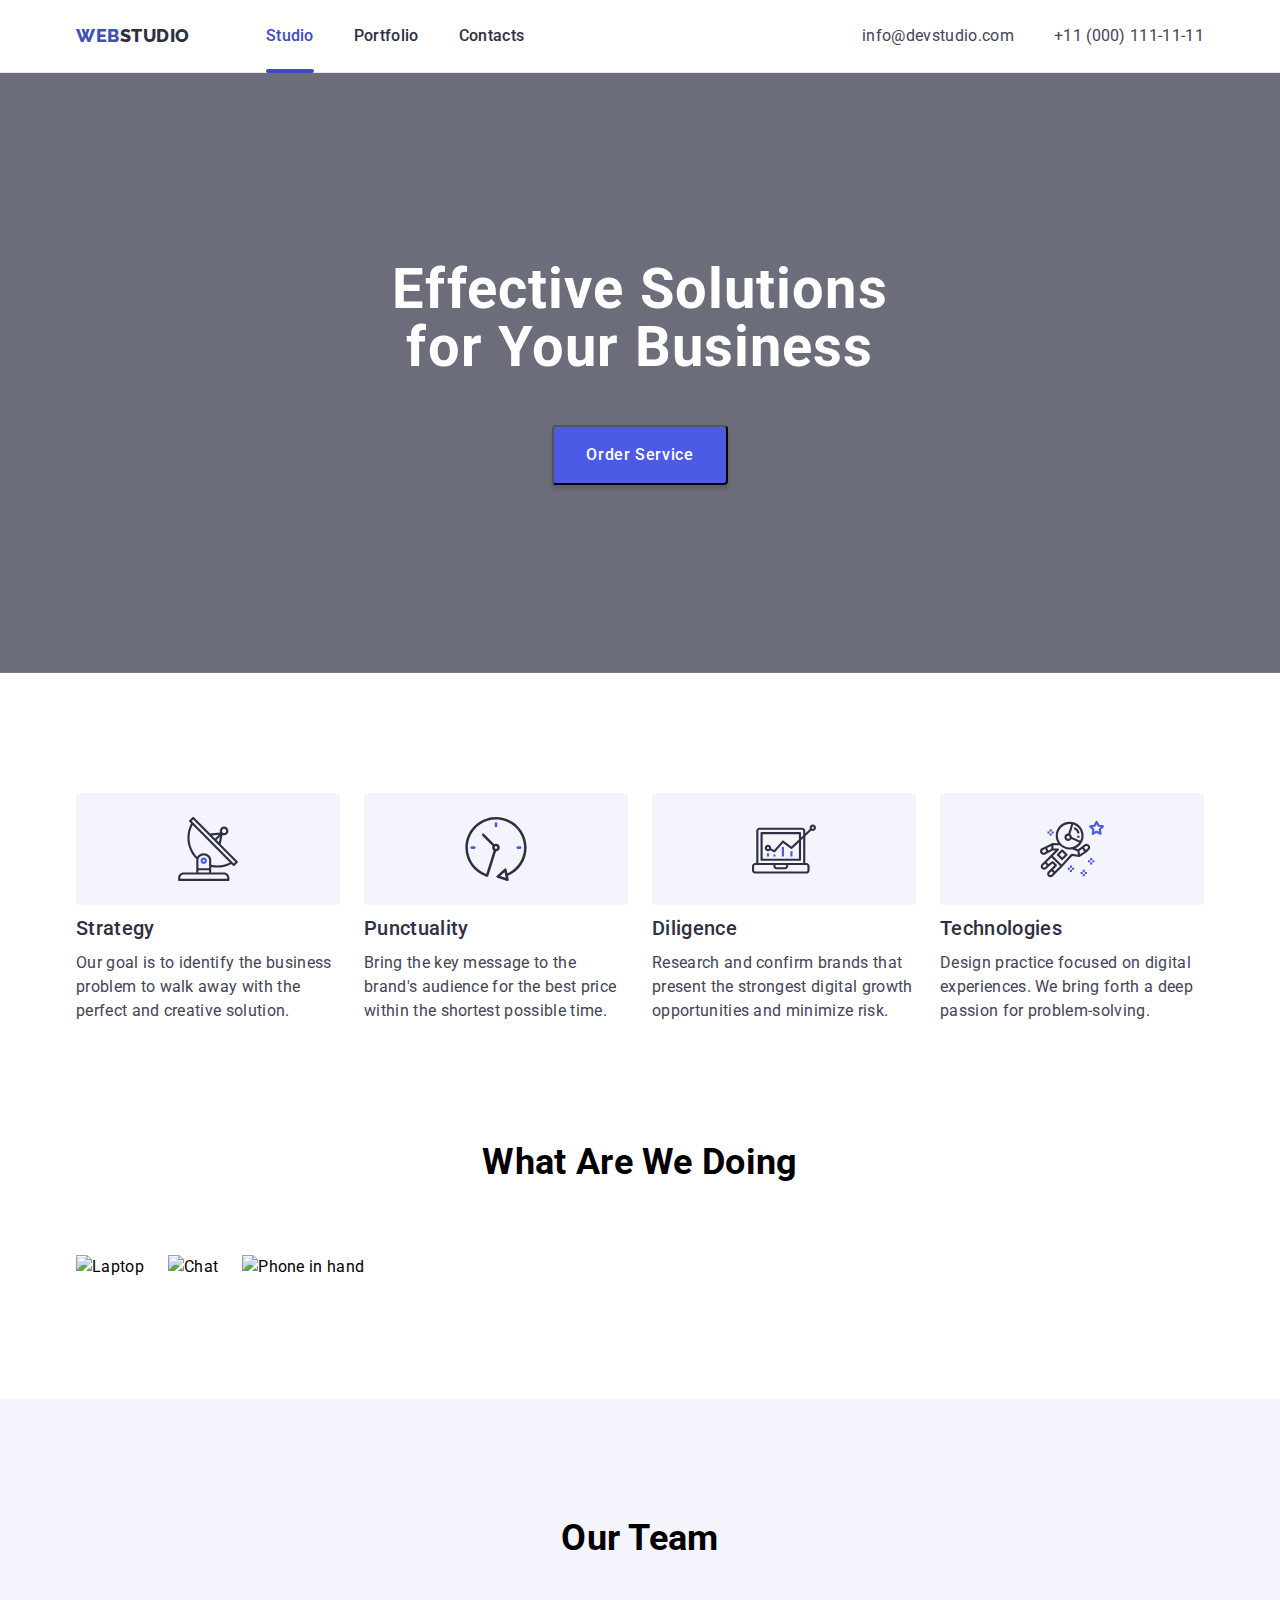
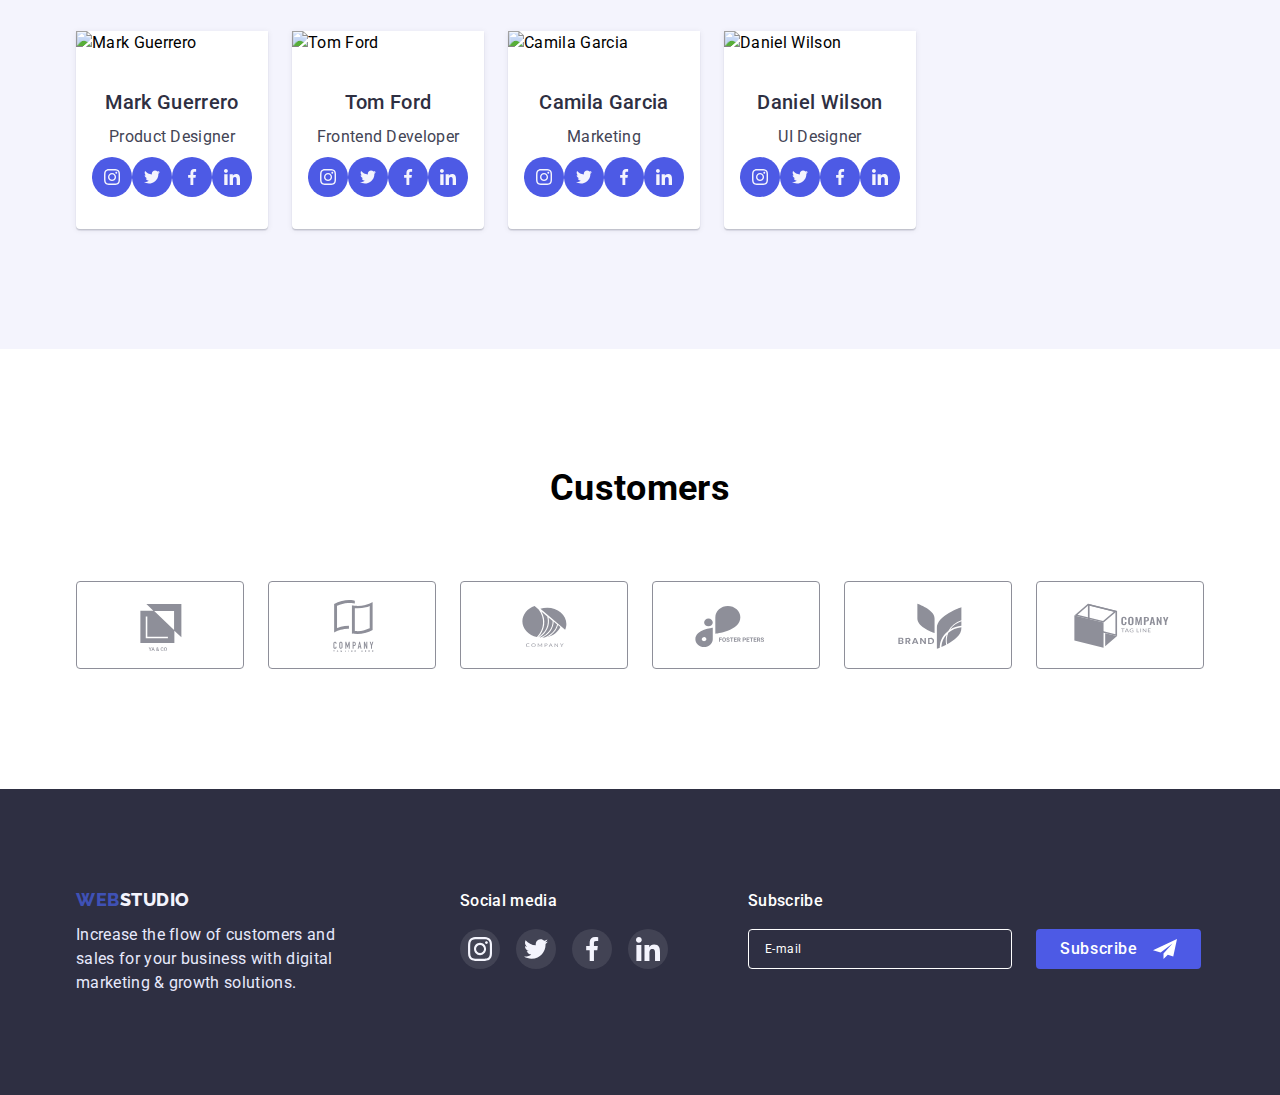
==== commit f6079680: "v1.1" ====
--- a/index.html
+++ b/index.html
@@ -467,12 +467,10 @@
             <use href="./images/icons.svg#icon-close-black"></use>
           </svg>
         </button>
-        <h2 class="modal-title">
-          Leave your contacts and we will call you back
-        </h2>
+        <p class="modal-title">Leave your contacts and we will call you back</p>
         <form action="#" class="modal-form">
           <div class="form-group">
-            <label for="name" class="modal-label"><span>Name</span></label>
+            <label for="name" class="modal-label">Name</label>
             <div class="form-field">
               <input
                 type="text"
@@ -486,7 +484,7 @@
             </div>
           </div>
           <div class="form-group">
-            <label for="phone" class="modal-label"><span>Phone</span></label>
+            <label for="phone" class="modal-label">Phone</label>
             <div class="form-field">
               <input
                 type="tel"
@@ -500,7 +498,7 @@
             </div>
           </div>
           <div class="form-group">
-            <label for="email" class="modal-label"><span>Email</span></label>
+            <label for="email" class="modal-label">Email</label>
             <div class="form-field">
               <input
                 type="email"
@@ -513,10 +511,8 @@
               </svg>
             </div>
           </div>
-          <div class="form-group">
-            <label class="modal-label" for="comment"
-              ><span>Comment</span></label
-            >
+          <div class="form-group-textarea">
+            <label class="modal-label" for="comment">Comment</label>
             <textarea
               name="comment"
               id="comment"
@@ -530,7 +526,7 @@
               type="checkbox"
               name="policy"
               id="policy"
-              class="form-checkbox visually-hidden"
+              class="form-checkbox"
             />
             <label for="policy" class="form-checkbox-label"
               ><span>
--- a/css/styles.css
+++ b/css/styles.css
@@ -25,7 +25,7 @@
   --footer-description-color: #e7e9fc;
   --footer-bg-color: #2e2f42;
   --modal-border-input: 1px solid rgba(46, 47, 66, 0.4);
-  --modal-border-input-focus: 1px solid #4d5ae5;
+  --modal-border-input-focus: #4d5ae5;
   --modal-title: #2e2f42;
   --modal-label: #8e8f99;
   --footer-form-text: #ffffff;
@@ -171,6 +171,7 @@
 }
 .hero-headline {
   display: block;
+  margin: 0 auto 48px;
 
   max-width: 496px;
   margin-bottom: 48px;
@@ -542,6 +543,7 @@
   color: var(--header-logo-span-color);
 }
 .footer-social-media {
+  margin-right: 80px;
 }
 .footer-social-media-title {
   margin-bottom: 16px;
@@ -549,7 +551,6 @@
   color: #ffffff;
 }
 .footer-social-media-list {
-  margin-right: 80px;
   display: flex;
 }
 .footer-social-media-item {
@@ -613,7 +614,7 @@
   color: var(--footer-form-text);
 }
 .footer-email-input:focus {
-  border: var(--modal-border-input-focus);
+  border-color: var(--modal-border-input-focus);
 }
 .footer-email-button {
   position: relative;
@@ -661,9 +662,9 @@
 }
 .modal {
   position: absolute;
-  padding: 24px;
+  padding: 72px 24px 24px 24px;
   width: 408px;
-  height: 584px;
+  min-height: 584px;
   background: #fcfcfc;
   box-shadow: 0px 1px 1px rgba(0, 0, 0, 0.14), 0px 1px 3px rgba(0, 0, 0, 0.12),
     0px 2px 1px rgba(0, 0, 0, 0.2);
@@ -680,6 +681,9 @@
   opacity: 0;
 }
 .modal-button {
+  position: absolute;
+  top: 24px;
+  right: 24px;
   display: flex;
   align-items: center;
   justify-content: center;
@@ -704,9 +708,6 @@
 }
 .modal-title {
   font-weight: 500;
-  font-size: 16px;
-  line-height: 1.5;
-  letter-spacing: 0.02em;
   color: var(--modal-title-color);
   margin-bottom: 16px;
   text-align: center;
@@ -724,7 +725,7 @@
 .form-group {
   margin-bottom: 8px;
 }
-.modal-label span {
+.modal-label {
   display: block;
   margin-bottom: 4px;
   color: var(--modal-label);
@@ -744,7 +745,7 @@
 }
 .modal-input:focus,
 .form-textarea:focus {
-  border: var(--modal-border-input-focus);
+  border-color: var(--modal-border-input-focus);
 }
 .form-icon {
   fill: #2e2f42;
@@ -752,16 +753,17 @@
   top: 50%;
   left: 19px;
   transform: translateY(-50%);
-  transition: color 250ms cubic-bezier(0.4, 0, 0.2, 1);
+  transition: fill 250ms cubic-bezier(0.4, 0, 0.2, 1);
 }
 .modal-input:focus + .form-icon {
   fill: #4d5ae5;
 }
-
+.form-group-textarea {
+  margin-bottom: 16px;
+}
 .form-textarea {
   display: block;
   padding: 8px 16px;
-  margin-bottom: 16px;
   width: 100%;
   min-height: 120px;
   border: var(--modal-border-input);
@@ -797,16 +799,20 @@
   border: 1px solid rgba(46, 47, 66, 0.4);
   background-color: transparent;
   border-radius: 2px;
-
   transition: fill 200ms cubic-bezier(0.4, 0, 0.2, 1),
     background-color 200ms cubic-bezier(0.4, 0, 0.2, 1);
 }
 .form-checkbox:checked + .form-checkbox-label span {
   background-color: #404bbf;
-  border: 1px solid #404bbf;
+  border-color: #404bbf;
   fill: #f4f4fd;
 }
-.form-checkbox-icon {
+.form-checkbox {
+  position: absolute;
+  outline: none;
+  width: 1px;
+  height: 1px;
+  margin: -1px;
 }
 .form-privacy-policy-link {
   display: block;
